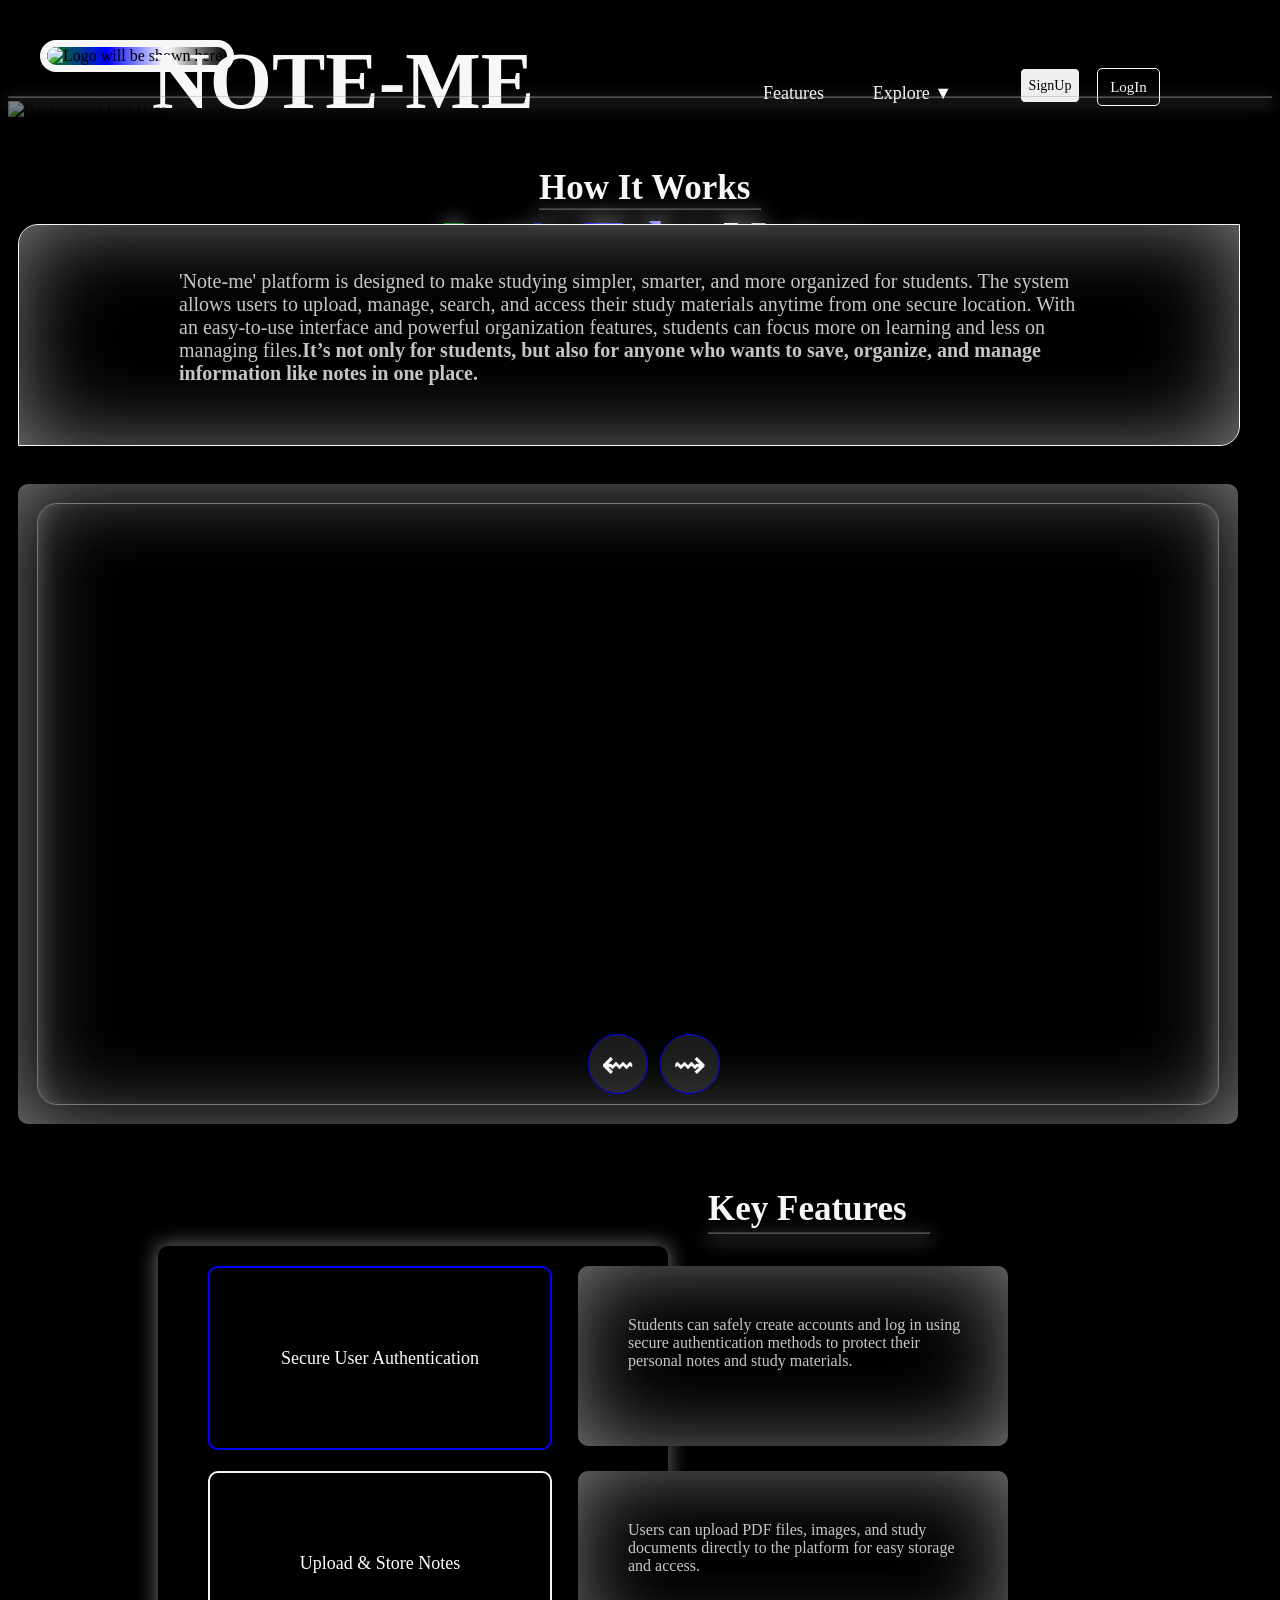
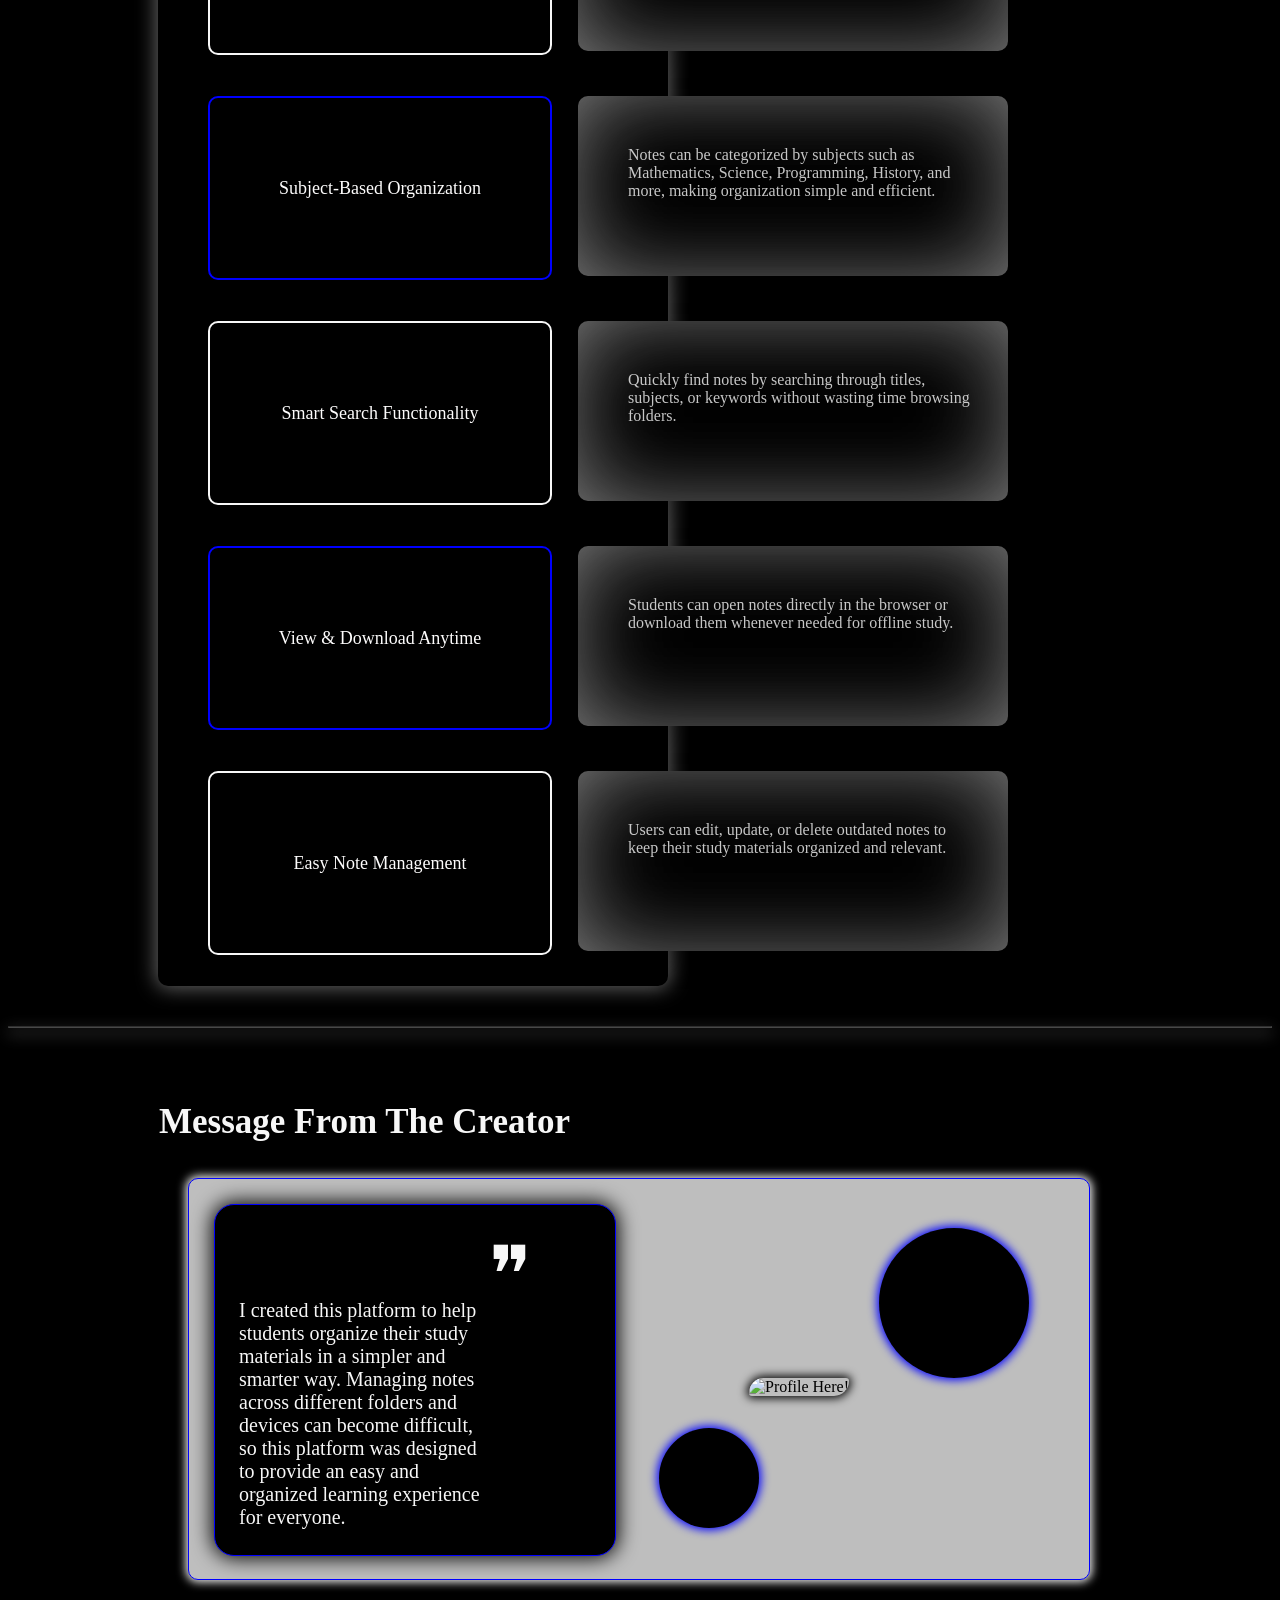
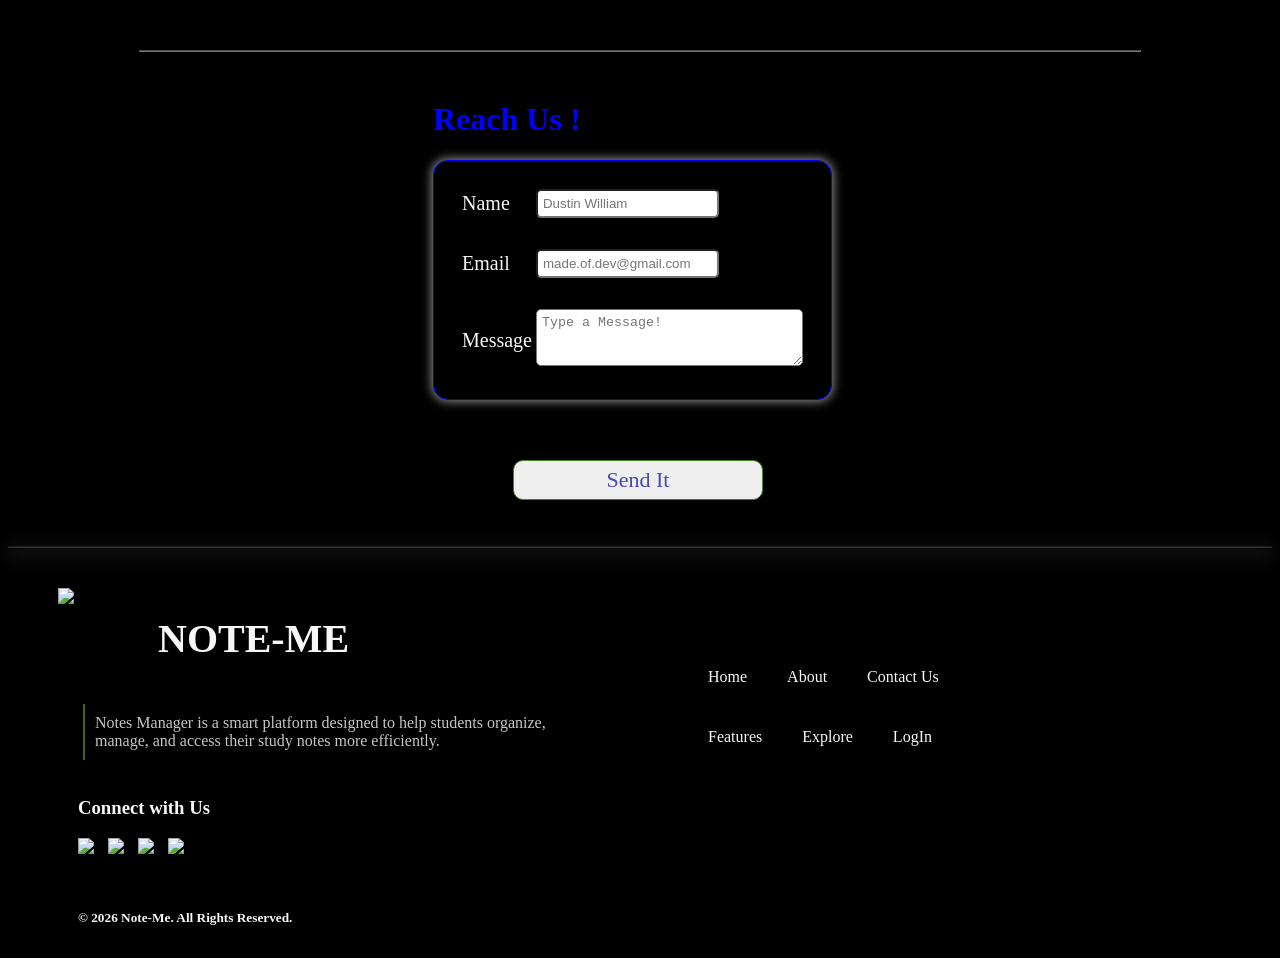
==== docs/index.html @ a13b5c43 "Folder renamed as Docs instead of public" ====
<!DOCTYPE html>
<html lang="en">

<head>
    <meta charset="UTF-8">
    <meta name="viewport" content="width=device-width, initial-scale=1.0">
    <title>NOTE-ME</title>

    <link rel="stylesheet" href="style.css">
    <link rel="icon"
        href="https://www.image2url.com/r2/default/images/1778755559763-5d81034e-58f8-4c0a-87fb-325e92738c76.png">
    <script src="script.js" defer></script>
</head>

<body>
    <div class="sub-body">
        <div class="header-elements">
            <img id="lg-on-head"
                src="https://www.image2url.com/r2/default/images/1778755559763-5d81034e-58f8-4c0a-87fb-325e92738c76.png"
                alt="Logo will be shown here!">
            <h1 id="web-name">NOTE-ME</h1>
            <div id="header-labels">
                <label id="header-lab1" onclick="showfea()">Features</label>
                <label id="header-lab2" onchange="labelhov()">Explore ▼ </label>
            </div>
            <button id="signupbtn1">SignUp</button>
            <button id="loginbtn1">LogIn</button>
        </div>
        <div class="header">
            <hr id="header-line">
        </div>

        <div class="card-one">
            <div>
                <img src="https://www.image2url.com/r2/default/images/1779109245334-6808b1b1-f9fe-43dc-ba69-e49b5e7fe154.png"
                    alt="Background Img Here" id="bg-c1">
            </div>
            <div class="note-img-contents">
                <img src="https://www.image2url.com/r2/default/images/1778811091288-1c029348-c9c2-4077-b1b1-481c65d1173d.png"
                    alt="This is the bg img of the title" id="top-title-bg">
            </div>
            <h1 id="srt-heading">Circle Your Content, Spot Your Message like this!</h1>
            <h1 id="bigtitle">Let's Take Notes</h1>
            <button id="guest-btn1">Start as a guest</button>
            <button id="login-btn2">Start Recording your Second brain</button>
        </div>
        <div class="features-elements" id="fea-elements">
        </div>

        <div class="card-two">
            <video id="video-box" muted loop playsinline>
                <source id="videoone"
                    src="C:\Users\DELL\Documents\Projects\Students_Notes_Manager\SYS_FS_task01\assets\slidevideos\videoone.mp4"
                    type="video/mp4">
            </video>
            <button id="prevideobtnc2"> ⇜ </button>
            <button id="nexvideobtnc2"> ⇝ </button>
        </div>

        <div class="card-three">
            <h1 id="heading-c3">How It Works</h1>
            <hr id="hr-c3">
            <p id="para-c3">'Note-me' platform is designed to make studying simpler, smarter, and more organized for
                students. The system allows users to upload, manage, search, and access their study materials anytime
                from
                one secure location. With an easy-to-use interface and powerful organization features, students can
                focus
                more on learning and less on managing files.<b>It’s not only for students, but also for anyone who wants
                    to save, organize, and manage information like notes in one place.</b>
            </p>
        </div>

        <div class="card-four">
            <h1 id="heading-c4">Key Features</h1>
            <hr id="hr-c4">
            <div class="box1">
                <div id="conboxes-c4">
                    <div id="headingbox-c4" class="bg1imgbox">
                        <h id="subheading-c4">Secure User Authentication</h>
                    </div>
                    <p id="contentspara-c4">Students can safely create accounts and log in using secure authentication
                        methods to
                        protect their personal notes and study materials.</p>
                </div>
            </div>
            <div class="box2">
                <div id="conboxes-c4">
                    <div id="headingbox-c4" class="bg2imgbox">
                        <h id="subheading-c4">Upload & Store Notes</h>
                    </div>
                    <p id="contentspara-c4">Users can upload PDF files, images, and study documents directly to the
                        platform for easy storage and access.</p>
                </div>
            </div>
            <div class="box3">
                <div id="conboxes-c4">
                    <div id="headingbox-c4" class="bg3imgbox">
                        <h id="subheading-c4">Subject-Based Organization</h>
                    </div>
                    <p id="contentspara-c4">Notes can be categorized by subjects such as Mathematics, Science,
                        Programming, History, and more, making organization simple and efficient.</p>
                </div>
            </div>
            <div class="box4">
                <div id="conboxes-c4">
                    <div id="headingbox-c4" class="bg4imgbox">
                        <h id="subheading-c4">Smart Search Functionality</h>
                    </div>
                    <p id="contentspara-c4">Quickly find notes by searching through titles, subjects, or keywords
                        without wasting time browsing folders.</p>
                </div>
            </div>
            <div class="box5">
                <div id="conboxes-c4">
                    <div id="headingbox-c4" class="bg5imgbox">
                        <h id="subheading-c4">View & Download Anytime</h>
                    </div>
                    <p id="contentspara-c4">Students can open notes directly in the browser or download them whenever
                        needed for offline study.</p>
                </div>
            </div>
            <div class="box6">
                <div id="conboxes-c4">
                    <div id="headingbox-c4" class="bg6imgbox">
                        <h id="subheading-c4">Easy Note Management</h>
                    </div>
                    <p id="contentspara-c4">Users can edit, update, or delete outdated notes to keep their study
                        materials organized and relevant.</p>
                </div>
            </div>

        </div>
        <div class="hm-body">
            <hr id="cd-body-line">
        </div>

        <div class="about-author">
            <h1 id="atr-head">Message From The Creator</h1>
            <div id="descript-box"></div>
            <p id="des-me">I created this platform to help students organize their study materials in a simpler and
                smarter way.
                Managing notes across different folders and devices can become difficult, so this platform was designed
                to provide an easy and organized learning experience for everyone.</p>
            <p id="sym-des">❞</p>
            <div id="profile-designs">
                <div id="designone"></div>
                <div id="designtwo"></div>
                <img id="pro-img"
                    src="https://www.image2url.com/r2/default/images/1779282783350-2fcf4fd6-4806-4a92-a730-90d733920791.jpg"
                    alt="Profile Here!">
            </div>
        </div>

        <div class="contact-line">
            <hr id="line-consec">
        </div>

        <div class="contact-card">
            <h1 id="heading-con">Reach Us !</h1>
            <div id="elements-con">
                <form action="" method="" id="contact-form">
                    <table>
                        <tr>
                            <td>Name </td>
                            <td><input type="text" name="name" value="" placeholder="Dustin William"></td>
                        </tr>
                        <tr>
                            <td><br></td>
                        </tr>
                        <tr>
                            <td>Email </td>
                            <td><input type="text" name="email" value="" placeholder="made.of.dev@gmail.com"></td>
                        </tr>
                        <tr>
                            <td><br></td>
                        </tr>
                        <tr>
                            <td>Message </td>
                            <td><textarea rows="3" cols="30" name="Message" id="mgs-box" placeholder="Type a Message!"></textarea></td>
                        </tr>
                    </table>
                </form>
                <button id="subbtb-con">Send It</button>
            </div>
        </div>

         <div>
            <hr id="hr-abovefoot">
        </div>
        
        <div class="footer-card">
            <div class="footer-sec">
                <img id="lg-onfoot"
                    src="https://www.image2url.com/r2/default/images/1778755559763-5d81034e-58f8-4c0a-87fb-325e92738c76.png"
                    alt="Logo will appear here">
                <h1 id="webname-onfoot">NOTE-ME</h1>
                <p id="des-onfoot">Notes Manager is a smart platform designed to help students organize, manage, and
                    access their study
                    notes more efficiently.</p>
                <div id="labelfirst-onfoot">
                    <label for="home" id="homelab-onfoot">Home</label>
                    <label for="about" id="aboutlab-onfoot">About</label>
                    <label for="contact-us" id="contactlab-onfoot">Contact Us</label>
                </div>
                <div id="labelsecond-onfoot">
                    <label for="features" id="featureslab-onfoot">Features</label>
                    <label for="explore" id="explorelab-onfoot">Explore</label>
                    <label for="login" id="loginlab-onfoot">LogIn</label>
                </div>
                <h3 id="social-head-onfoot">Connect with Us</h3>
                <div id="socialicons-onfoot">
                    <img src="C:\Users\DELL\Documents\Projects\Students_Notes_Manager\SYS_FS_task01\assets\socialicons\instagram.png" alt="Instagram icon" id="igicon-onfoot">
                    <img src="C:\Users\DELL\Documents\Projects\Students_Notes_Manager\SYS_FS_task01\assets\socialicons\facebook.png" alt="Facebook icon" id="fbicon-onfoot">
                    <img src="C:\Users\DELL\Documents\Projects\Students_Notes_Manager\SYS_FS_task01\assets\socialicons\twitter.png" alt="X icon" id="xicon-onfoot">
                    <img src="C:\Users\DELL\Documents\Projects\Students_Notes_Manager\SYS_FS_task01\assets\socialicons\linkedin.png" alt="Linkedin icon" id="lnicon-onfoot">                                        
                </div>
                <h5 id="copyrightline-onfoot">© 2026 Note-Me. All Rights Reserved.</h5>
            </div>
            
        </div>
    </div>

</body>

</html>
---- docs/style.css ----
body {
    background-color: #000000;
    position: relative;
}

#bg-c1 {
    position: relative;
    top: -5px;
    width: 1250px;
    height: 650px;
    opacity: 50%;
}

#lg-on-head {
    width: 5rem;
    height: 5rem;
    margin-top: 2rem;
    margin-left: 2rem;
    border: 7px solid #f7f7f7;
    border-radius: 50px;
    background: linear-gradient(to right, green, #0000ff, white, black);

}

#web-name {
    color: #f7f7f7;
    /* font-family: 'Poppins', sans-serif; */
    font-family: Impact;
    position: absolute;
    font-size: 80px;
    top: 28px;
    margin: 0;
    left: 9rem;
}

#header-lab1 {
    font-size: 18px;
    font-family: 'Playfair Display', serif;
    color: #f7f7f7;
    position: absolute;
    top: 75px;
    right: 28rem;
}

#header-lab2 {
    font-size: 18px;
    font-family: 'Playfair Display', serif;
    color: #f7f7f7;
    position: absolute;
    top: 75px;
    right: 20rem;
}

#signupbtn1 {
    position: absolute;
    top: 60px;
    right: 12rem;
    width: 60px;
    height: 35px;
    border-radius: 5px;
    padding: 5px;
    border: 1px solid #000000;
    font-size: 14px;
    font-family: Franklin Gothic Medium;
}

#signupbtn1:hover {
    border: 1px solid #faf8f8;
    background-color: #000000;
    color: #f7f7f7;
}

#loginbtn1 {
    position: absolute;
    top: 60px;
    right: 7rem;
    width: 63px;
    height: 38px;
    border-radius: 5px;
    padding: 6px;
    border: 1px solid #faf8f8;
    background-color: #000000;
    color: #f7f7f7;
    font-size: 15px;
    font-family: Franklin Gothic Medium;
}

#loginbtn1:hover {
    border: 1px solid #0000;
    background-color: #f7f7f7;
    color: #000000;
}

#header-line {
    margin-top: 1.5rem;
    opacity: 35%;

    background: #6c63ff;
    box-shadow: 0 5px 15px 1px #f5f5f7;
}

.features-elements {
    position: absolute;
    top: 180px;
    width: 1230px;
    height: 300px;
    left: 10px;
    background-color: #f7f7f7;
    display: none;
}

#top-title-bg {
    width: 350px;
    height: 350px;
    position: absolute;
    top: 400px;
    left: 460px;
    /* box-shadow: 10px 0 30px 20px #f7f7f7; */
}

#srt-heading {
    font-size: 20px;
    position: absolute;
    top: 735px;
    left: 440px;
    color: #f7f7f7;
    font-family: Bahnschrift;
    text-shadow: 0 0 60px rgba(255, 255, 255, 0.7);

}

#bigtitle {
    font-size: 60px;
    position: absolute;
    top: 160px;
    left: 435px;
    color: #f7f7f7;
    background: linear-gradient(to right, green, #0000ff, white, black);
    -webkit-background-clip: text;
    -webkit-text-fill-color: transparent;
    font-family: Bahnschrift;
    text-shadow: 0 0 20px rgba(255, 255, 255, 0.7);
}

#guest-btn1 {
    position: absolute;
    top: 320px;
    left: 420px;
    padding: 15px;
    color: #f7f7f7;
    background-color: #000000;
    border: 1px solid #4b8126;
    border-radius: 10px;
    font-family: Rockwell;
    font-size: 20px;
}

#guest-btn1:hover {
    background-color: #4b8126;
    border: 1px solid #fbfbfb;
}

#login-btn2 {
    position: absolute;
    top: 320px;
    left: 610px;
    padding: 15px;
    /* width: 300px;
    height: 50px; */
    color: #f7f7f7;
    background: linear-gradient(to right, #0000ff, black);
    border: 1px solid #4b8126;
    border-radius: 10px;
    font-family: Rockwell;
    font-size: 20px;
}

#login-btn2:hover {
    /* background: linear-gradient( to right, black, #0000ff); */
    border: 1px solid #f7f7f7;
    opacity: 80%;
}

.card-two {
    position: relative;
    width: 1180px;
    margin: 10px;
    height: 600px;

    display: flex;
    justify-content: center;
    align-items: center;
    /* overflow: hidden; */
    top: 350px;
    /* margin-top: 300px; */
    background-color: #000000;
    /* border: 1px solid #f7f7f7; */
    border-radius: 10px;

    box-shadow:
        inset 15px 0 100px -20px rgba(255, 255, 255, 0.35),
        inset -15px 0 100px -20px rgba(255, 255, 255, 0.35),
        0 10px 30px rgba(0, 0, 0, 0.15);

    backdrop-filter: blur(10px);

    padding: 20px;
}

#video-box {
    position: relative;
    border: 1px solid #787878;
    width: 1000;
    height: 650px;

    display: flex;
    justify-content: center;
    align-items: center;

    /* overflow: hidden; */

    max-width: 100%;
    max-height: 100%;

    object-fit: cover;

    box-shadow:
        inset 15px 0 25px -18px rgba(255, 255, 255, 0.25),
        inset -15px 0 25px -18px rgba(255, 255, 255, 0.25);

    transition: 0.3s ease;

    border-radius: 20px;
}

#prevideobtnc2 {
    position: absolute;
    top: 550px;
    left: 570px;
    color: #f7f7f7;
    width: 60px;
    height: 60px;
    border-radius: 50%;
    padding: 5px;
    font-size: 40px;
    border: 1px solid #0000ff;
    backdrop-filter: blur(20px);
    /* -webkit-backdrop-filter: blur(10px); */
    background: rgba(255, 255, 255, 0.1);
}

#nexvideobtnc2 {
    position: absolute;
    top: 550px;
    left: 642px;
    color: #f7f7f7;
    width: 60px;
    height: 60px;
    border-radius: 50%;
    border: 1px solid #0000ff;
    backdrop-filter: blur(10px);
    background: rgba(255, 255, 255, 0.1);
    padding: 5px;
    font-size: 40px;
    /* background-color: #f7f7f7; */
}

.card-three {
    position: relative;
    width: 1180px;
    margin: 10px;
    height: 180px;

    /* display: flex; */
    /* justify-content: center;
    align-items: center; */
    /* overflow: hidden; */
    top: -700px;
    margin-top: 150px;
    background-color: #000000;
    border: 1px solid #f7f7f7;
    border-radius: 20px 0 20px 0;

    box-shadow:
        inset 15px 0 100px -20px rgba(255, 255, 255, 0.35),
        inset -15px 0 100px -20px rgba(255, 255, 255, 0.35),
        0 10px 30px rgba(0, 0, 0, 0.15);

    backdrop-filter: blur(10px);

    padding: 20px;
}

#heading-c3 {
    white-space: nowrap;
    color: #f7f7f7;
    font-size: 35px;
    margin-left: 500px;
    margin-bottom: 280px;
    font-family: Century Gothic;
    position: absolute;
    top: -80px;
}

#hr-c3 {
    /* margin-top: 1.5rem; */
    opacity: 35%;
    background: #f7f7f7;
    box-shadow: 0 5px 20px 2px #f5f5f7;

    width: 220px;
    /* margin-bottom: 235px; */
    position: absolute;
    left: 520px;
    top: -25px;
}

#para-c3 {
    font-family: Candara;
    ;
    color: #f7f7f7;
    /* margin-bottom: 30px; */
    position: absolute;
    left: 150px;
    top: 25px;
    margin-left: 10px;
    font-size: 20px;
    max-width: 900px;
    opacity: 80%;
}

#main-con-c3 {
    color: aqua;
}

.card-four {
    position: relative;
    width: 470px;
    margin: 150px;
    height: 1300px;

    /* display: flex; */
    /* justify-content: center;
    align-items: center; */
    /* overflow: hidden; */

    margin-top: 100px;
    background-color: #000000;
    /* border: 1px solid #f7f7f7; */
    border-radius: 10px;

    box-shadow:
        inset 15px 0 100px -20px rgba(255, 255, 255, 0.35),
        inset -15px 0 100px -20px rgba(255, 255, 255, 0.35),
        0 10px 30px rgba(0, 0, 0, 0.15);

    backdrop-filter: blur(10px);

    box-shadow: 0 0 20px 2px #646464;

    padding: 20px;
}

#heading-c4 {
    white-space: nowrap;
    color: #f7f7f7;
    font-size: 35px;
    margin-left: 530px;
    margin-bottom: 290px;
    font-family: Century Gothic;

    position: absolute;
    top: -80px;
}

#hr-c4 {
    opacity: 35%;
    background: #f7f7f7;
    box-shadow: 0 5px 20px 2px #f5f5f7;

    width: 220px;
    /* margin-bottom: 235px; */
    position: absolute;

    left: 550px;
    top: -22px;
}

.box1 {
    position: relative;
    width: 880px;
    /* margin: 10px; */
    height: 185px;

    /* display: flex;
    justify-content: center;
    align-items: center; */
    /* overflow: hidden; */

    /* margin; */
    /* background-color: #000000; */
    /* border: 1px solid #f7f7f7; */
    border-radius: 10px;

    /* box-shadow:
        inset 15px 0 100px -20px rgba(255,255,255,0.35),
        inset -15px 0 100px -20px rgba(255,255,255,0.35),
        0 10px 30px rgba(0,0,0,0.15);

    backdrop-filter: blur(10px); */

    /* padding: 10px; */
}

.box2 {
    position: relative;
    width: 880px;
    /* margin: 10px; */
    height: 185px;

    /* display: flex;
    justify-content: center;
    align-items: center; */
    /* overflow: hidden; */

    /* margin-top: 20px; */
    /* background-color: #000000; */
    /* border: 1px solid #f7f7f7; */
    border-radius: 10px;

    /* box-shadow:
        inset 15px 0 100px -20px rgba(255,255,255,0.35),
        inset -15px 0 100px -20px rgba(255,255,255,0.35),
        0 10px 30px rgba(0,0,0,0.15);

    backdrop-filter: blur(10px); */

    padding: 20px;
}

.box3 {
    position: relative;
    width: 880px;
    /* margin: 10px; */
    height: 185px;

    /* display: flex;
    justify-content: center;
    align-items: center; */
    /* overflow: hidden; */

    /* margin-top: 20px; */
    /* background-color: #000000; */
    /* border: 1px solid #f7f7f7; */
    border-radius: 10px;

    /* box-shadow:
        inset 15px 0 100px -20px rgba(255,255,255,0.35),
        inset -15px 0 100px -20px rgba(255,255,255,0.35),
        0 10px 30px rgba(0,0,0,0.15);

    backdrop-filter: blur(10px); */

    padding: 20px;
}

.box4 {
    position: relative;
    width: 880px;
    /* margin: 10px; */
    height: 185px;

    /* display: flex;
    justify-content: center;
    align-items: center; */
    /* overflow: hidden; */

    /* margin-top: 20px; */
    /* background-color: #000000; */
    /* border: 1px solid #f7f7f7; */
    border-radius: 10px;

    /* box-shadow:
        inset 15px 0 100px -20px rgba(255,255,255,0.35),
        inset -15px 0 100px -20px rgba(255,255,255,0.35),
        0 10px 30px rgba(0,0,0,0.15);

    backdrop-filter: blur(10px); */

    padding: 20px;
}

.box5 {
    position: relative;
    width: 880px;
    /* margin: 10px; */
    height: 185px;

    /* display: flex;
    justify-content: center;
    align-items: center; */
    /* overflow: hidden; */

    /* margin-top: 20px; */
    /* background-color: #000000; */
    /* border: 1px solid #f7f7f7; */
    border-radius: 10px;

    /* box-shadow:
        inset 15px 0 100px -20px rgba(255,255,255,0.35),
        inset -15px 0 100px -20px rgba(255,255,255,0.35),
        0 10px 30px rgba(0,0,0,0.15);

    backdrop-filter: blur(10px); */

    padding: 20px;
}

.box6 {
    position: relative;
    width: 880px;
    /* margin: 10px; */
    height: 185px;

    /* display: flex;
    justify-content: center;
    align-items: center; */
    /* overflow: hidden; */

    /* margin-top: 20px; */
    /* background-color: #000000; */
    /* border: 1px solid #f7f7f7; */
    border-radius: 10px;

    /* box-shadow:
        inset 15px 0 100px -20px rgba(255,255,255,0.35),
        inset -15px 0 100px -20px rgba(255,255,255,0.35),
        0 10px 30px rgba(0,0,0,0.15);

    backdrop-filter: blur(10px); */

    padding: 20px;
}

#conboxes-c4 {
    position: absolute;
    width: 390px;
    /* margin: 10px; */
    height: 140px;
    left: 400px;

    /* display: flex; */
    /* justify-content: center;
    align-items: center; */
    /* overflow: hidden; */

    /* margin-top: 0px; */
    background-color: #000000;
    /* border: 1px solid #f7f7f7; */
    border-radius: 10px;

    box-shadow:
        inset 15px 0 100px -20px rgba(255, 255, 255, 0.35),
        inset -15px 0 100px -20px rgba(255, 255, 255, 0.35),
        0 10px 30px rgba(0, 0, 0, 0.15);

    backdrop-filter: blur(10px);

    padding: 20px;
}

#subheading-c4 {
    color: #fdfcfc;
    font-size: 18px;
    /* margin-left: -200px;
    margin-bottom: 280px; */
    font-family: Segoe Print;
    position: absolute;
    /* top: 70px;
    left: 260px; */
}

#contentspara-c4 {
    font-family: Segoe Script;
    color: #f7f7f7;
    /* margin-bottom: 30px; */
    position: absolute;
    /* left: 20px; */
    /* top: 10px; */
    margin: 30px;
    font-size: 16px;
    max-width: 900px;
    opacity: 80%;
}

#headingbox-c4 {
    position: absolute;
    width: 300px;
    /* margin-left: -100px; */
    left: -370px;
    height: 140px;

    display: flex;
    justify-content: center;
    align-items: center;
    /* overflow: hidden; */

    margin-top: -20px;
    /* background-color: #f7f5f5; */
    /* border: 3px solid #4b8126; */
    border-radius: 10px;

    /* box-shadow:
        inset 15px 0 100px -20px rgba(255,255,255,0.35),
        inset -15px 0 100px -20px rgba(255,255,255,0.35),
        0 10px 30px rgba(0,0,0,0.15);

    backdrop-filter: blur(10px); */

    padding: 20px;

}

.bg1imgbox {
    border: 2px solid #0000ff;
}

.bg1imgbox::before {
    content: "";
    position: absolute;
    inset: 0;
    background: url("https://img.freepik.com/premium-photo/twofactor-authentication-concept-illustration_1295366-42521.jpg") center/cover no-repeat;
    opacity: 40%;
    z-index: -1;
}

.bg2imgbox {
    border: 2px solid #f7f7f7;
}

.bg2imgbox::before {
    content: "";
    position: absolute;
    inset: 0;
    background: url("https://framerusercontent.com/images/oWHWrZu4gwvhUsi2ijnEWfSqVY.png") center/cover no-repeat;
    opacity: 40%;
    z-index: -1;
}

.bg3imgbox {
    border: 2px solid #0000ff;
}

.bg3imgbox::before {
    content: "";
    position: absolute;
    inset: 0;
    background: url("https://img-cdn.inc.com/image/upload/f_webp,c_fit,w_640,q_auto/images/panoramic/HR_article_1920x1080_530798_at8ani.png") center/cover no-repeat;
    opacity: 40%;
    z-index: -1;
}

.bg4imgbox {
    border: 2px solid #f7f7f7;
}

.bg4imgbox::before {
    content: "";
    position: absolute;
    inset: 0;
    background: url("https://tse3.mm.bing.net/th/id/OIP.v_-DZgq_B491G5LcwU3ZCAHaDt?pid=ImgDet&w=181&h=91&c=7&dpr=1.5&o=7&rm=3") center/cover no-repeat;
    opacity: 40%;
    z-index: -1;
}

.bg5imgbox {
    border: 2px solid #0000ff;
}

.bg5imgbox::before {
    content: "";
    position: absolute;
    inset: 0;
    background: url("https://img.freepik.com/premium-vector/remote-work-benefits-limitations-workflow_1177649-1246.jpg") center/cover no-repeat;
    opacity: 40%;
    z-index: -1;
}

.bg6imgbox {
    border: 2px solid #f7f7f7;
}

.bg6imgbox::before {
    content: "";
    position: absolute;
    inset: 0;
    background: url("https://tse3.mm.bing.net/th/id/OIP.r9vkmiZ6vZEZRyf8cNpqYQHaFa?pid=ImgDet&w=178&h=130&c=7&dpr=1.5&o=7&rm=3") center/cover no-repeat;
    opacity: 40%;
    z-index: -1;
}

.hm-body {
    margin-top: -110px;
    opacity: 30%;


    background: #f7f7f7;
    box-shadow: 0 5px 15px 1px #f7f7f7;
}

.about-author {
    width: 900px;
    height: 400px;
    margin-top: 150px;
    margin-left: 180px;
    background-color: #bebebe;

    border: 1px solid #0000ff;
    border-radius: 10px;
    box-shadow: 0 0 10px 2px #f7f7f7;
    position: relative;
}

#descript-box {
    background-color: #000000;
    width: 400px;
    height: 350px;
    margin: 25px;
    border: 1px solid #0000ff;
    box-shadow: 0 0 20px 2px #000000;
    border-radius: 20px;
}

#profile-designs {
    /* background-color: #000000; */
    width: 400px;
    height: 350px;
    margin-left: 460px;
    margin-top: -378px;
    /* border: 2px solid #0000ff;
    box-shadow: 0 0 30px 2px #000000; */
    border-radius: 20px;
}

#designone {
    width: 100px;
    height: 100px;
    background-color: #000000;
    border-radius: 50%;
    margin-left: 10px;
    margin-top: 250px;
    box-shadow: 0 0 10px 2px #0000ff;
}

#designtwo {
    width: 150px;
    height: 150px;
    background-color: #000000;
    border-radius: 50%;
    margin-left: 230px;
    margin-top: -300px;
    box-shadow: 0 0 10px 2px #0000ff;

}

#pro-img {
    width: 200px;
    height: 250px;
    border-radius: 50px 10px 50px 10px;
    margin-top: -100px;
    margin-left: 100px;
    box-shadow: 0 0 10px 2px #000000;
    /* opacity: 95%; */
}

/* #sym-pro {
    width: 100px;
    height: 50px;
    font-size: 200px;
    margin-top: -300px;
    margin-left: -100px;
} */

#atr-head {
    font-size: 35px;
    color: #f7f7f7;
    position: absolute;
    top: -100px;
    left: -30px;
    font-family: Century Gothic;
}

#des-me {
    font-size: 20px;
    color: #f7f7f7;
    position: absolute;
    top: 100px;
    width: 250px;
    left: 50px;
}

#sym-des {
    font-size: 80px;
    color: #f7f7f7;
    position: absolute;
    top: -30px;
    width: 250px;
    left: 300px;
}

#line-consec {
    color: #f7f7f7;
    margin-top: 70px;
    width: 1000px;
    opacity: 50%;
}

.contact-card {
    width: 1000px;
    height: 500px;
    position: relative;
    left: 125px;
    /* background-color: #f7f7f7; */
}

#heading-con {
    color: #0000ff;
    font-family: Century Gothic;
    position: absolute;
    top: 20px;
    left: 300px;
}

#contact-form {
    background-color: #000000;
    color: #f7f7f7;
    position: absolute;
    top: 100px;
    left: 300px;
    padding: 25px;
    border-radius: 15px;
    border: 1px solid #0000ff;
    /* background: linear-gradient(to right, #4b8126, #0000ff, #f7f7f7, #000000); */
    box-shadow: 0 0 10px 2px #808180;
}

input,
textarea {
    padding: 5px;
    border-radius: 5px;
}

td {
    font-size: 20px;
    font-family: Comic Sans MS;
}

#subbtb-con {
    position: absolute;
    top: 400px;
    left: 380px;
    border-radius: 10px;
    border: 1px solid #4b8126;
    padding: 10px;
    font-size: 20px;
    width: 250px;
    height: 40px;
    display: flex;
    align-items: center;
    justify-content: center;
    color: #4848b2;
    font-size: 22px;
    font-family: Rockwell;
}

#subbtb-con:hover {
    opacity: 80%;
    border: 1px solid #0000ff;
}

#hr-abovefoot {
    opacity: 20%;
    background: #f7f7f7;
    box-shadow: 0 5px 20px 2px #f5f5f7;

    /* width: 220px; */
    /* margin-bottom: 235px; */
    position: relative;

    /* left: 50px; */
    top: -22px;
}

.footer-card {
    width: auto;
    height: 370px;
    /* background-color: #f7f7f7; */
    position: relative;
    top: 10px;
}

#lg-onfoot {
    width: 100px;
    height: 100px;
    position: absolute;
    left: 50px;
}

#webname-onfoot {
    position: absolute;
    left: 150px;
    font-family: Impact;
    color: #f7f7f7;
    font-size: 40px;
}

#des-onfoot {
    position: absolute;
    top: 100px;
    left: 75px;
    width: 500px;
    color: #f7f7f7;
    border-left: 2px solid #4b8126;
    padding: 10px;
    font-family: Calibri;
    opacity: 80%;
}

#labelfirst-onfoot {
    position: absolute;
    top: 80px;
    left: 700px;
    display: flex;
    flex-direction: row;
    color: #f7f7f7;
    gap: 40px;
}



#labelsecond-onfoot {
    position: absolute;
    top: 140px;
    left: 700px;
    display: flex;
    flex-direction: row;
    color: #f7f7f7;
    gap: 40px;
}

#homelab-onfoot:hover {
    border-bottom: 1px solid #f7f7f7;
    transition: 0.3s ease;
    opacity: 80%;
}

#aboutlab-onfoot:hover {
    border-bottom: 1px solid #f7f7f7;
    transition: 0.3s ease;
    opacity: 80%;
}

#contactlab-onfoot:hover {
    border-bottom: 1px solid #f7f7f7;
    transition: 0.3s ease;
    opacity: 80%;
}

#featureslab-onfoot:hover {
    border-bottom: 1px solid #f7f7f7;
    transition: 0.3s ease;
    opacity: 80%;
}

#explorelab-onfoot:hover {
    border-bottom: 1px solid #f7f7f7;
    transition: 0.3s ease;
    opacity: 80%;
}

#loginlab-onfoot:hover {
    border-bottom: 1px solid #f7f7f7;
    transition: 0.3s ease;
    opacity: 80%;
}

#social-head-onfoot {
    position: absolute;
    left: 70px;
    top: 190px;
    color: #f7f7f7;
    font-family: Bahnschrift SemiBold;
}

#socialicons-onfoot {
    display: flex;
    flex-direction: row;
    gap: 10px;
    position: absolute;
    top: 250px;
    left: 70px;
}

#igicon-onfoot,
#fbicon-onfoot,
#xicon-onfoot,
#lnicon-onfoot {
    width: 20px;
    height: 20px;
}

#copyrightline-onfoot {
    position: absolute;
    top: 300px;
    left: 70px;
    color: #f7f7f7;
    font-family: Book Antiqua;
}
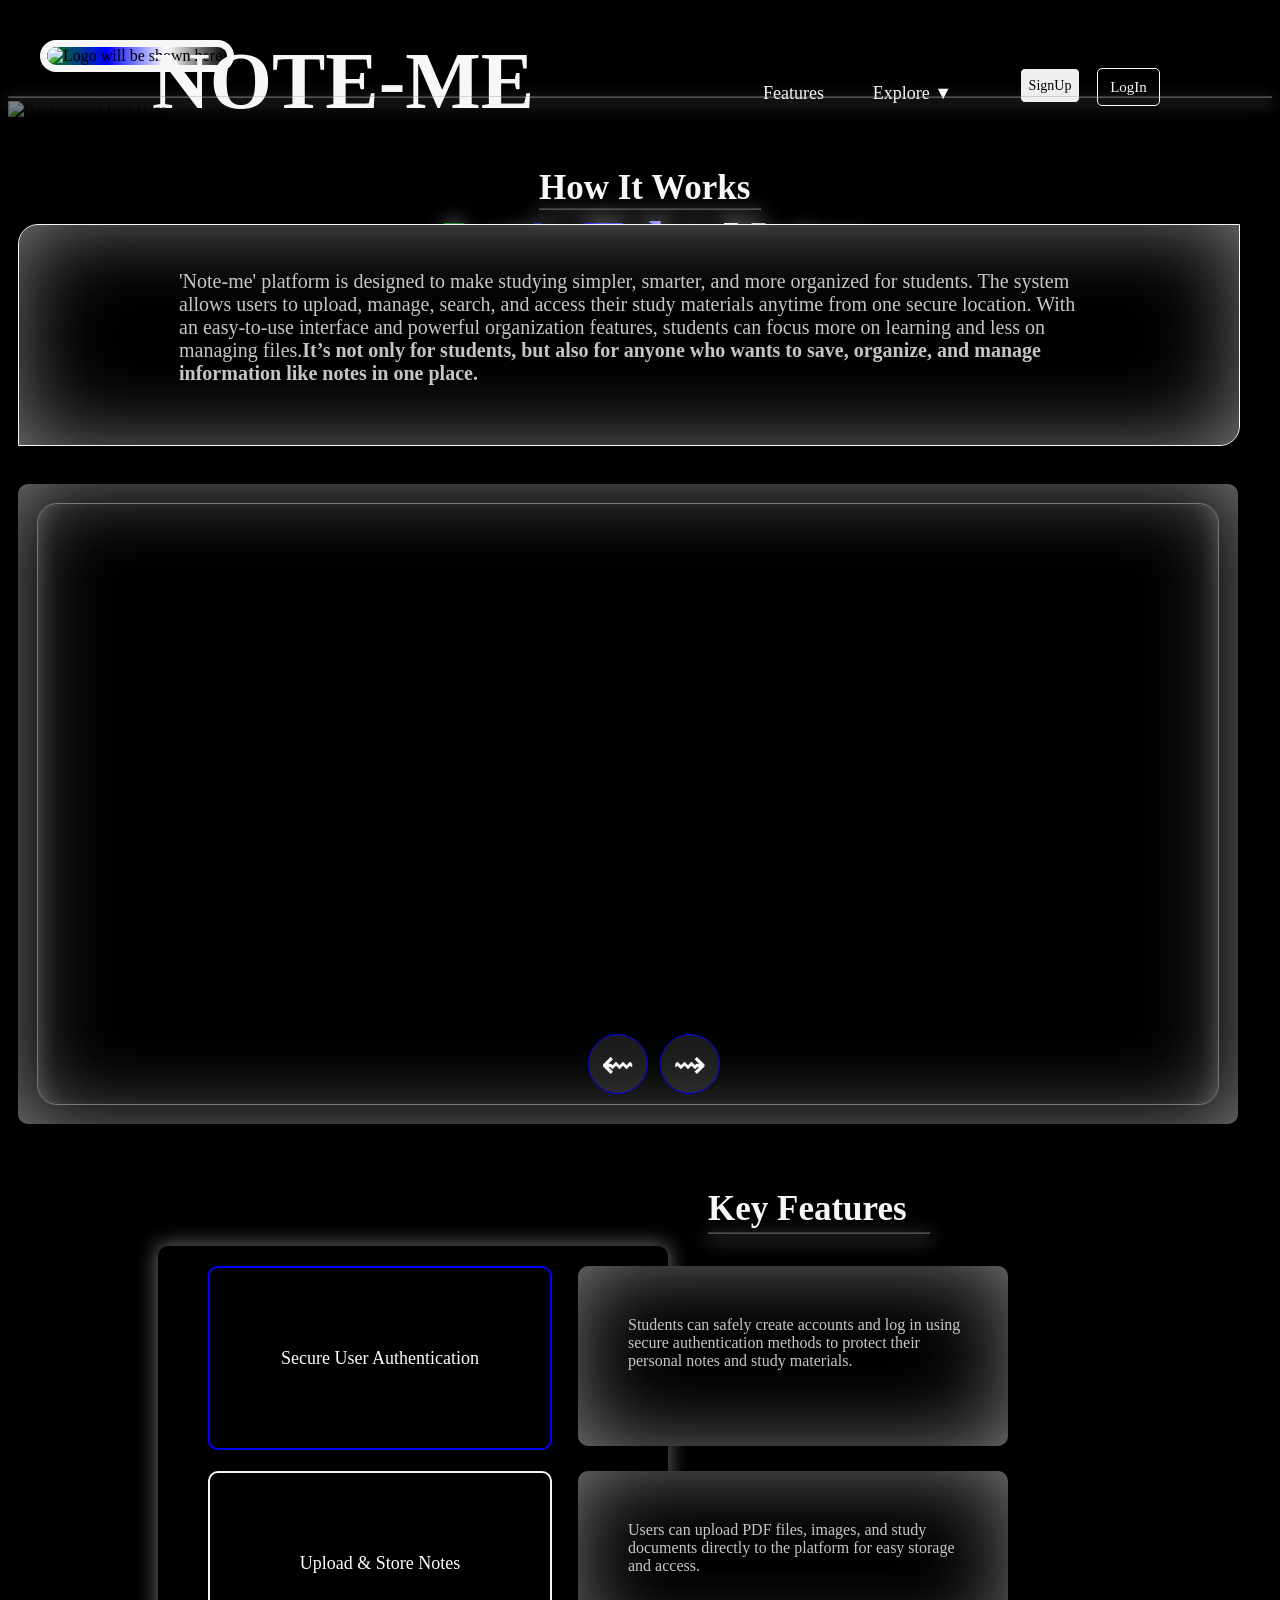
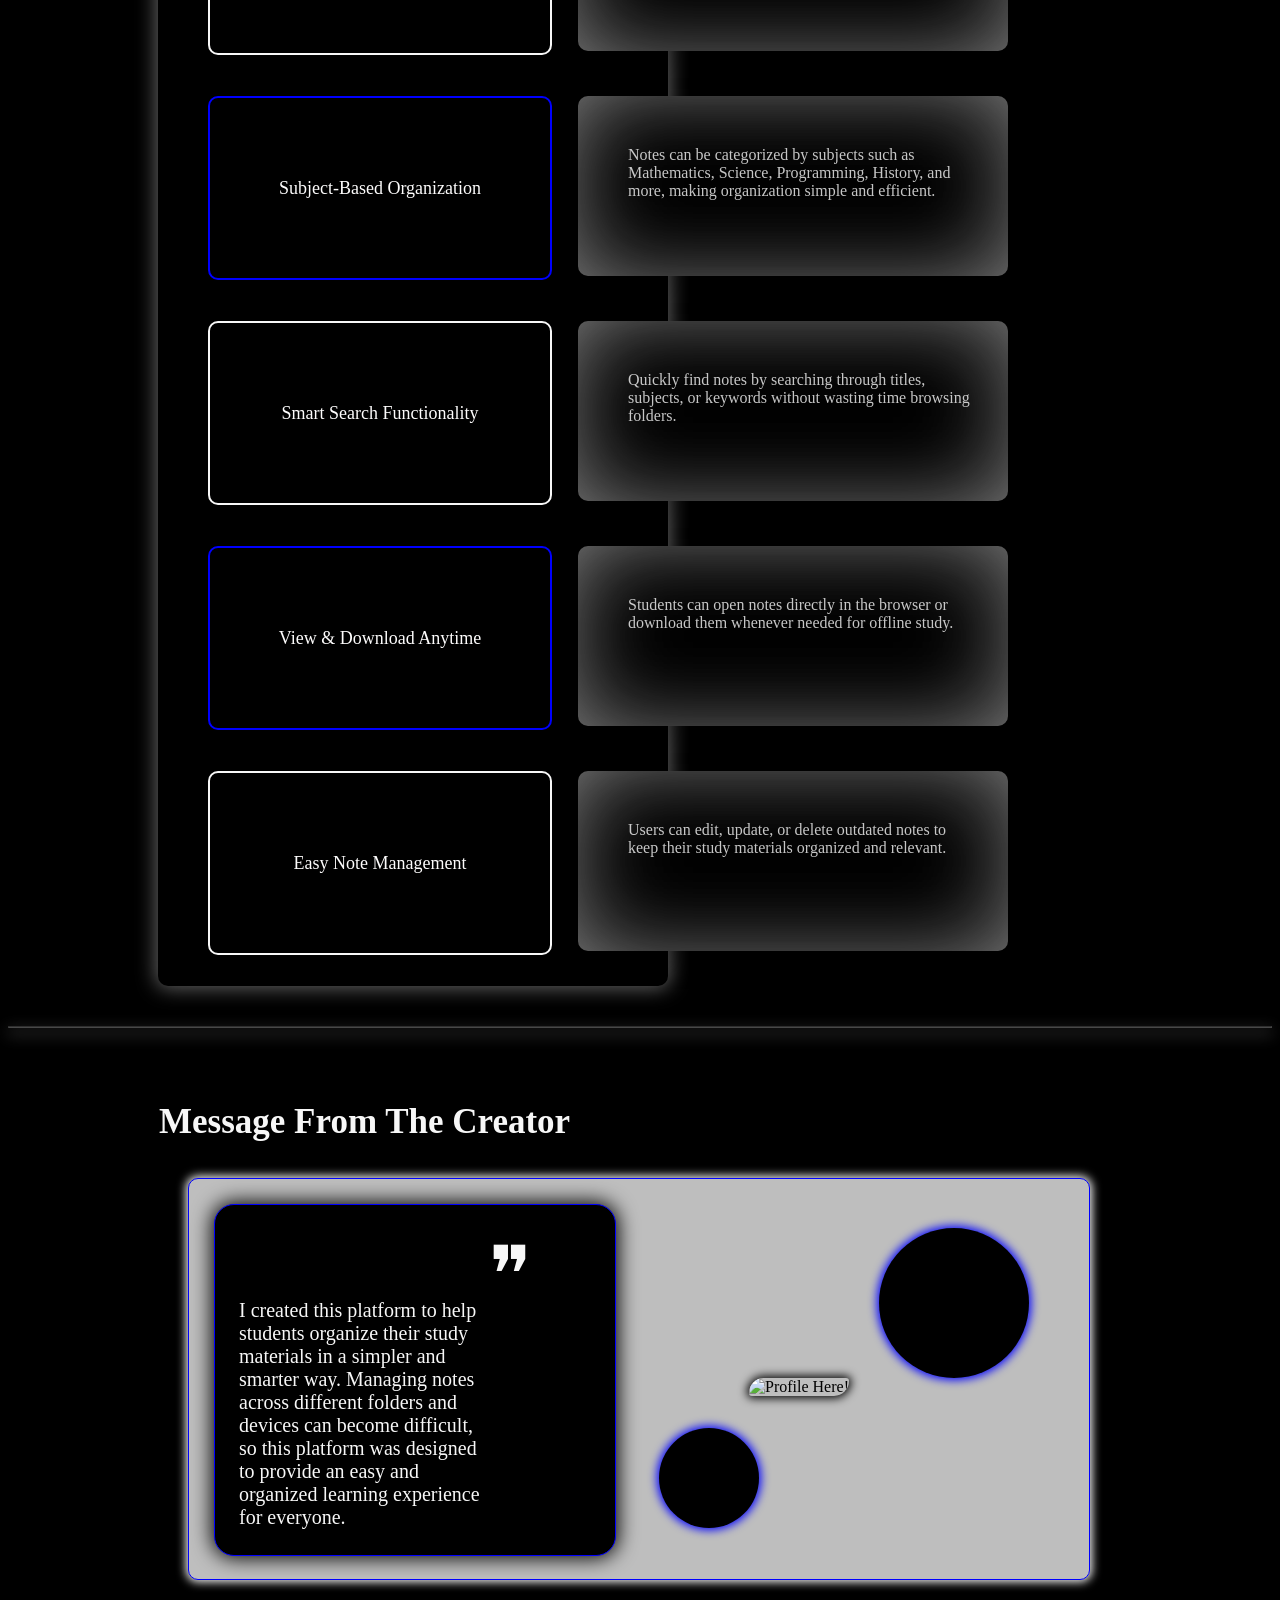
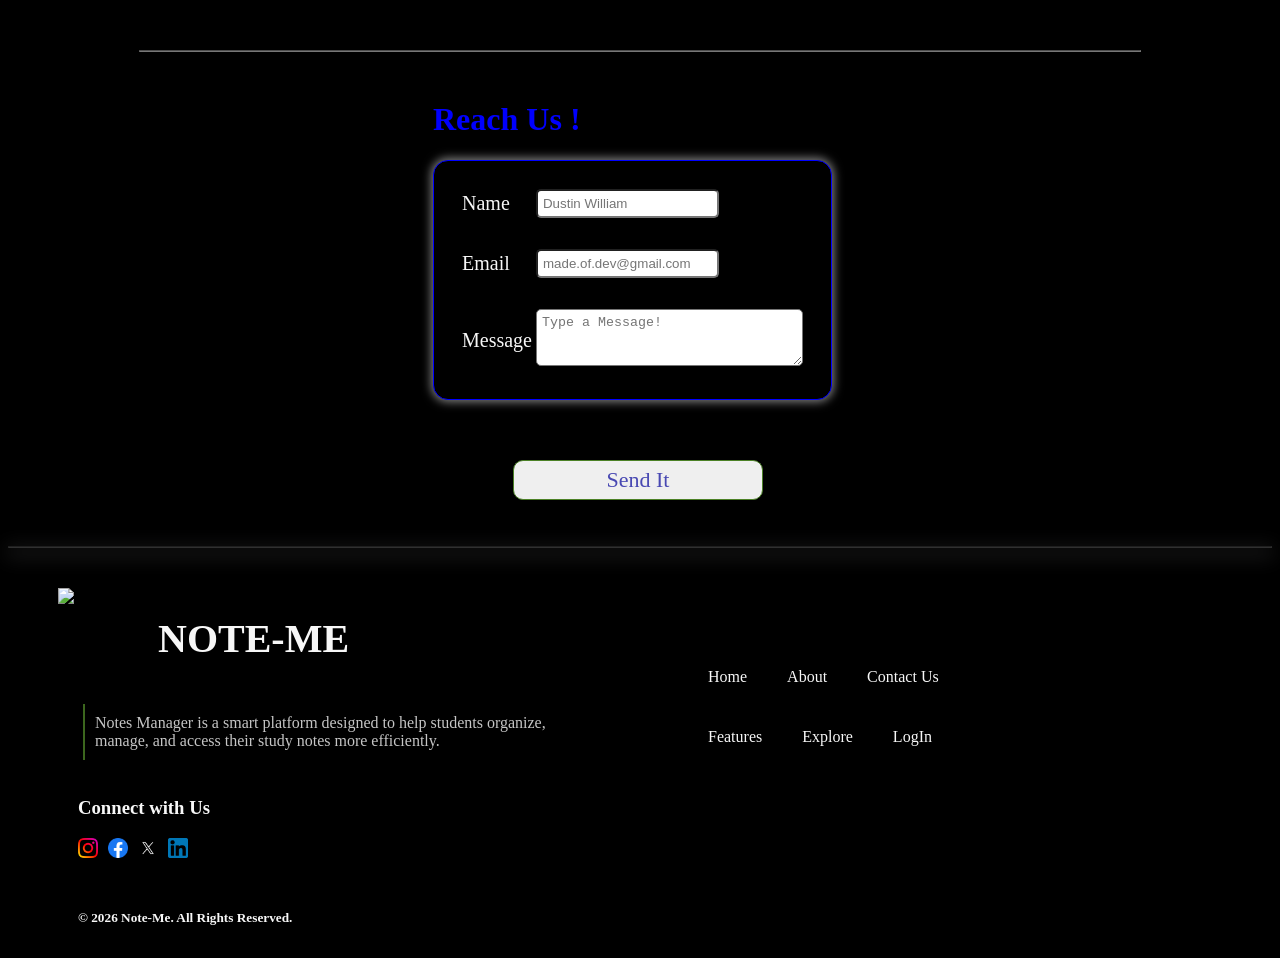
==== commit 1888d5c4: "Path changed for videos and images" ====
--- a/docs/index.html
+++ b/docs/index.html
@@ -50,7 +50,7 @@
         <div class="card-two">
             <video id="video-box" muted loop playsinline>
                 <source id="videoone"
-                    src="C:\Users\DELL\Documents\Projects\Students_Notes_Manager\SYS_FS_task01\assets\slidevideos\videoone.mp4"
+                    src="assets\slidevideos\videoone.mp4"
                     type="video/mp4">
             </video>
             <button id="prevideobtnc2"> ⇜ </button>
@@ -209,10 +209,10 @@
                 </div>
                 <h3 id="social-head-onfoot">Connect with Us</h3>
                 <div id="socialicons-onfoot">
-                    <img src="C:\Users\DELL\Documents\Projects\Students_Notes_Manager\SYS_FS_task01\assets\socialicons\instagram.png" alt="Instagram icon" id="igicon-onfoot">
-                    <img src="C:\Users\DELL\Documents\Projects\Students_Notes_Manager\SYS_FS_task01\assets\socialicons\facebook.png" alt="Facebook icon" id="fbicon-onfoot">
-                    <img src="C:\Users\DELL\Documents\Projects\Students_Notes_Manager\SYS_FS_task01\assets\socialicons\twitter.png" alt="X icon" id="xicon-onfoot">
-                    <img src="C:\Users\DELL\Documents\Projects\Students_Notes_Manager\SYS_FS_task01\assets\socialicons\linkedin.png" alt="Linkedin icon" id="lnicon-onfoot">                                        
+                    <img src="assets\socialicons\instagram.png" alt="Instagram icon" id="igicon-onfoot">
+                    <img src="assets\socialicons\facebook.png" alt="Facebook icon" id="fbicon-onfoot">
+                    <img src="assets\socialicons\twitter.png" alt="X icon" id="xicon-onfoot">
+                    <img src="assets\socialicons\linkedin.png" alt="Linkedin icon" id="lnicon-onfoot">                                        
                 </div>
                 <h5 id="copyrightline-onfoot">© 2026 Note-Me. All Rights Reserved.</h5>
             </div>
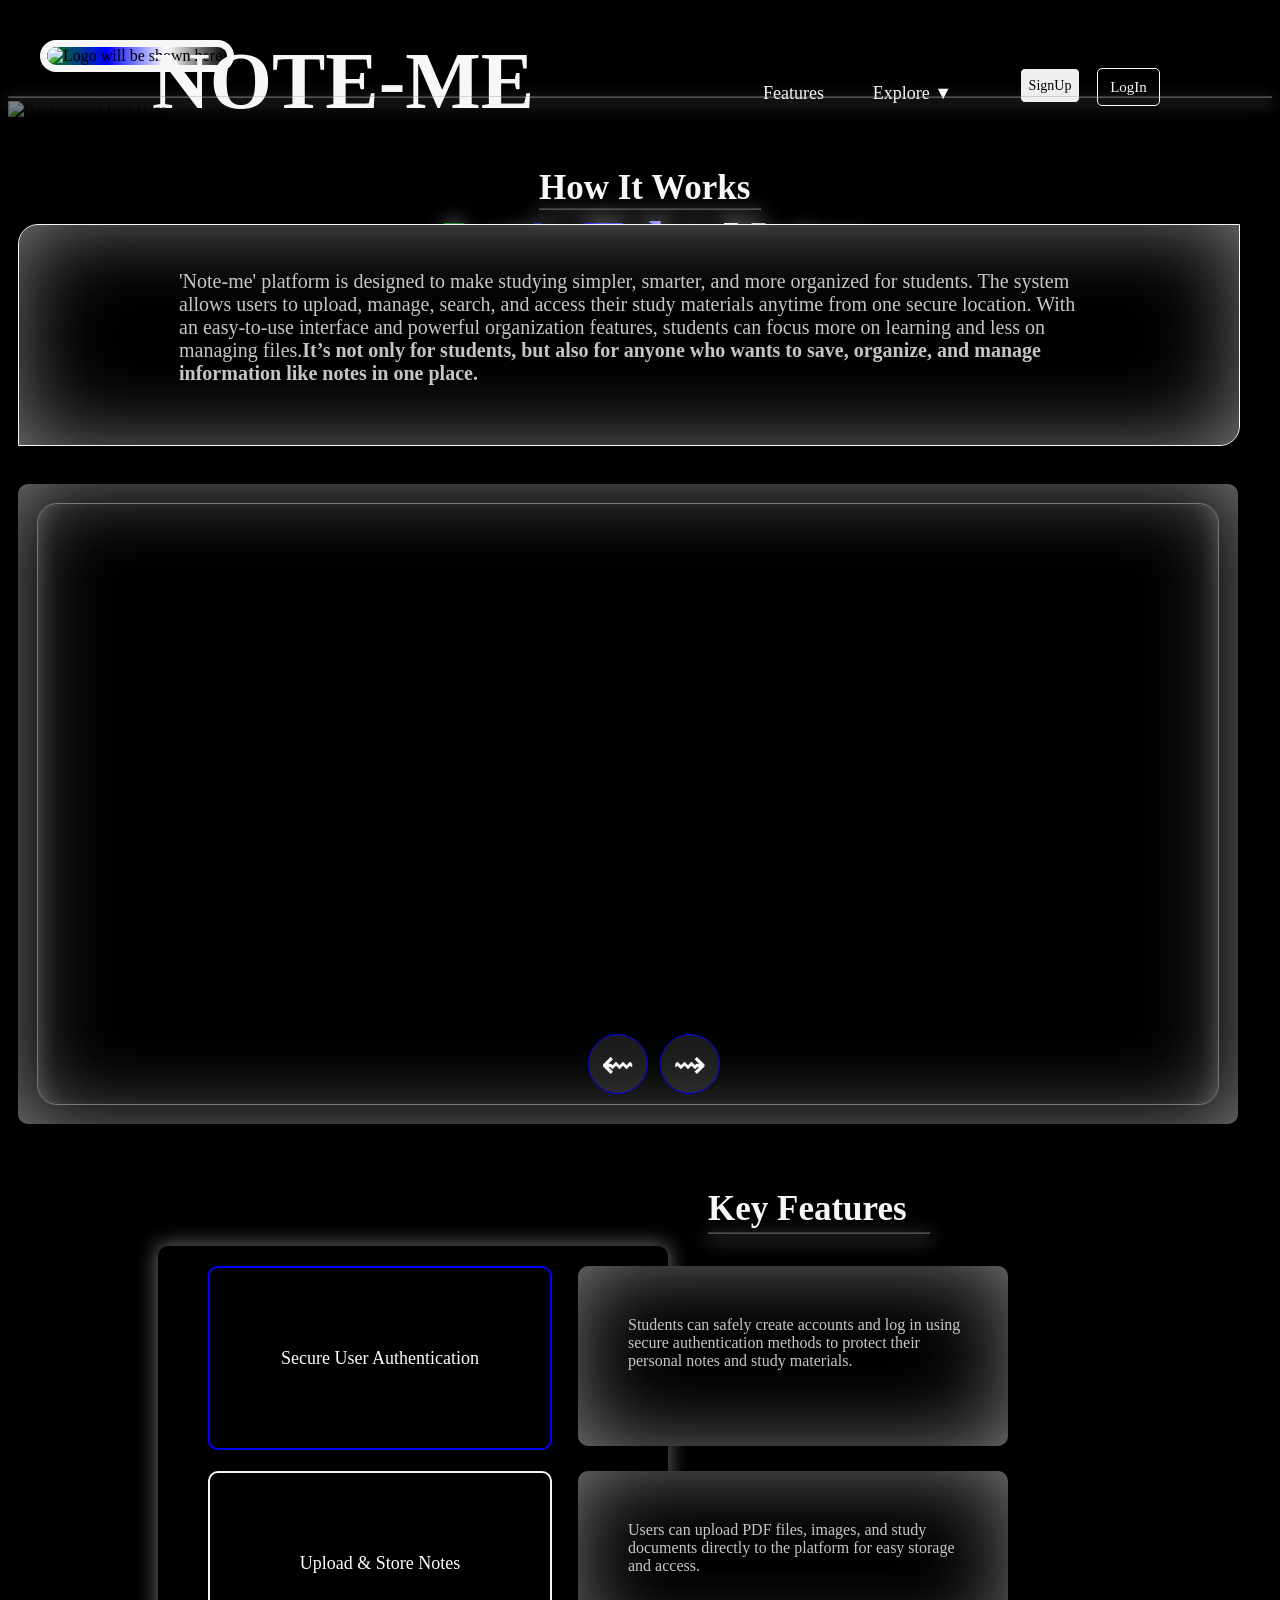
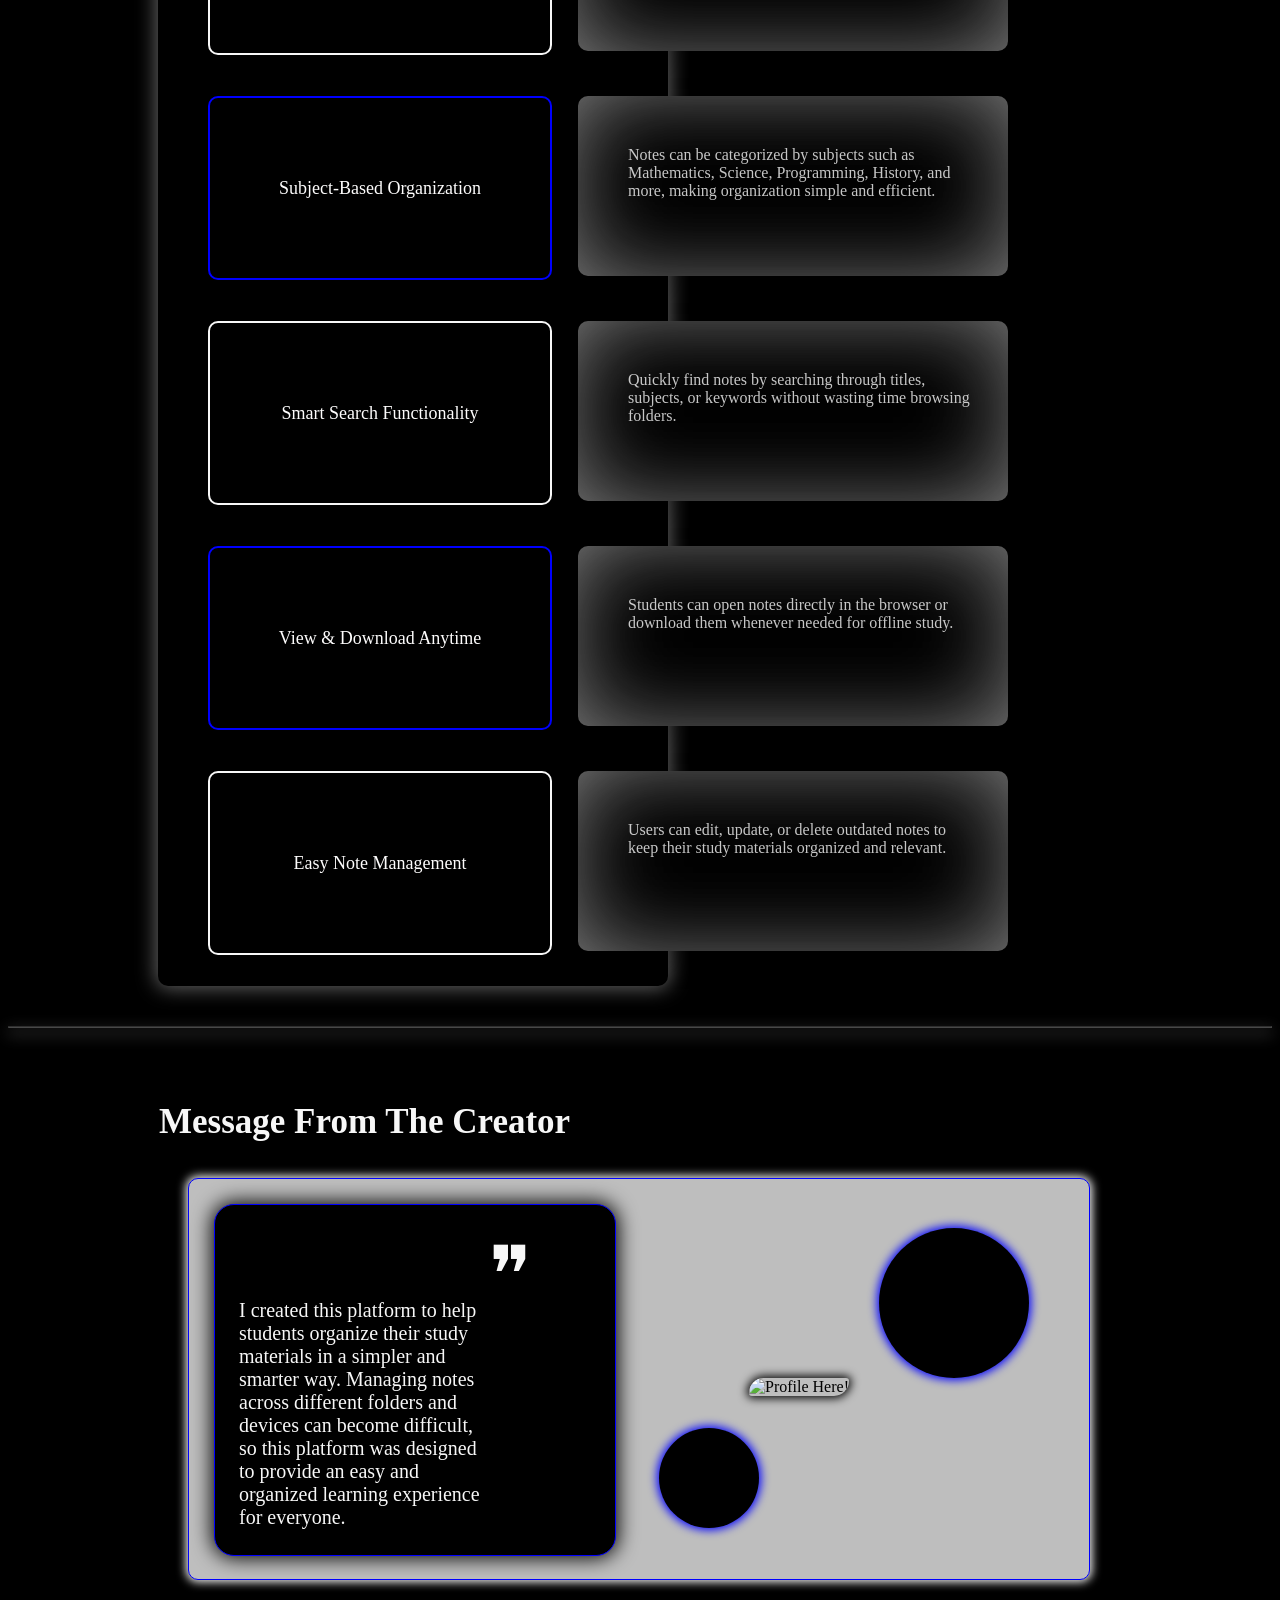
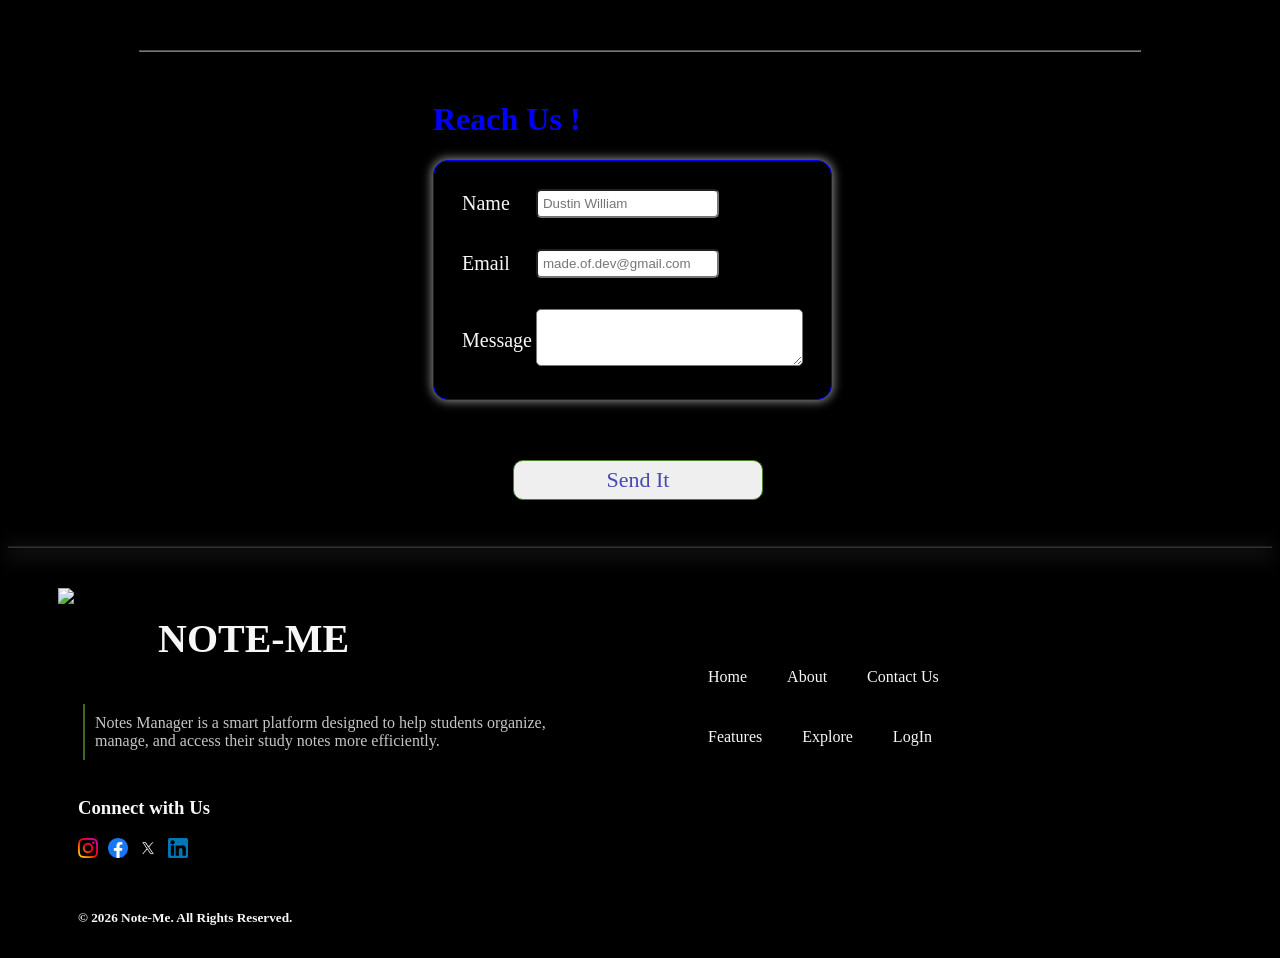
==== commit 3a13211c: "All Files Updated" ====
--- a/docs/index.html
+++ b/docs/index.html
@@ -23,8 +23,8 @@
                 <label id="header-lab1" onclick="showfea()">Features</label>
                 <label id="header-lab2" onchange="labelhov()">Explore ▼ </label>
             </div>
-            <button id="signupbtn1">SignUp</button>
-            <button id="loginbtn1">LogIn</button>
+            <button class="signupbtn1" id="SignUpPg">SignUp</button>
+            <button class="loginbtn1" id="LoginPg">LogIn</button>
         </div>
         <div class="header">
             <hr id="header-line">
@@ -41,8 +41,8 @@
             </div>
             <h1 id="srt-heading">Circle Your Content, Spot Your Message like this!</h1>
             <h1 id="bigtitle">Let's Take Notes</h1>
-            <button id="guest-btn1">Start as a guest</button>
-            <button id="login-btn2">Start Recording your Second brain</button>
+            <button class="guest-btn1" id="SignUpPg">Start as a guest</button>
+            <button class="login-btn2" id="LoginPg">Start Recording your Second brain</button>
         </div>
         <div class="features-elements" id="fea-elements">
         </div>
@@ -176,7 +176,7 @@
                         </tr>
                         <tr>
                             <td>Message </td>
-                            <td><textarea rows="3" cols="30" name="Message" id="mgs-box" placeholder="Type a Message!"></textarea></td>
+                            <td><textarea rows="3" cols="30" name="Message" id="mgs-box" ></textarea></td>
                         </tr>
                     </table>
                 </form>
--- a/docs/style.css
+++ b/docs/style.css
@@ -51,7 +51,7 @@
     right: 20rem;
 }
 
-#signupbtn1 {
+.signupbtn1 {
     position: absolute;
     top: 60px;
     right: 12rem;
@@ -64,13 +64,13 @@
     font-family: Franklin Gothic Medium;
 }
 
-#signupbtn1:hover {
+.signupbtn1:hover {
     border: 1px solid #faf8f8;
     background-color: #000000;
     color: #f7f7f7;
 }
 
-#loginbtn1 {
+.loginbtn1 {
     position: absolute;
     top: 60px;
     right: 7rem;
@@ -85,7 +85,7 @@
     font-family: Franklin Gothic Medium;
 }
 
-#loginbtn1:hover {
+.loginbtn1:hover {
     border: 1px solid #0000;
     background-color: #f7f7f7;
     color: #000000;
@@ -142,7 +142,7 @@
     text-shadow: 0 0 20px rgba(255, 255, 255, 0.7);
 }
 
-#guest-btn1 {
+.guest-btn1 {
     position: absolute;
     top: 320px;
     left: 420px;
@@ -155,12 +155,12 @@
     font-size: 20px;
 }
 
-#guest-btn1:hover {
+.guest-btn1:hover {
     background-color: #4b8126;
     border: 1px solid #fbfbfb;
 }
 
-#login-btn2 {
+.login-btn2 {
     position: absolute;
     top: 320px;
     left: 610px;
@@ -175,7 +175,7 @@
     font-size: 20px;
 }
 
-#login-btn2:hover {
+.login-btn2:hover {
     /* background: linear-gradient( to right, black, #0000ff); */
     border: 1px solid #f7f7f7;
     opacity: 80%;
